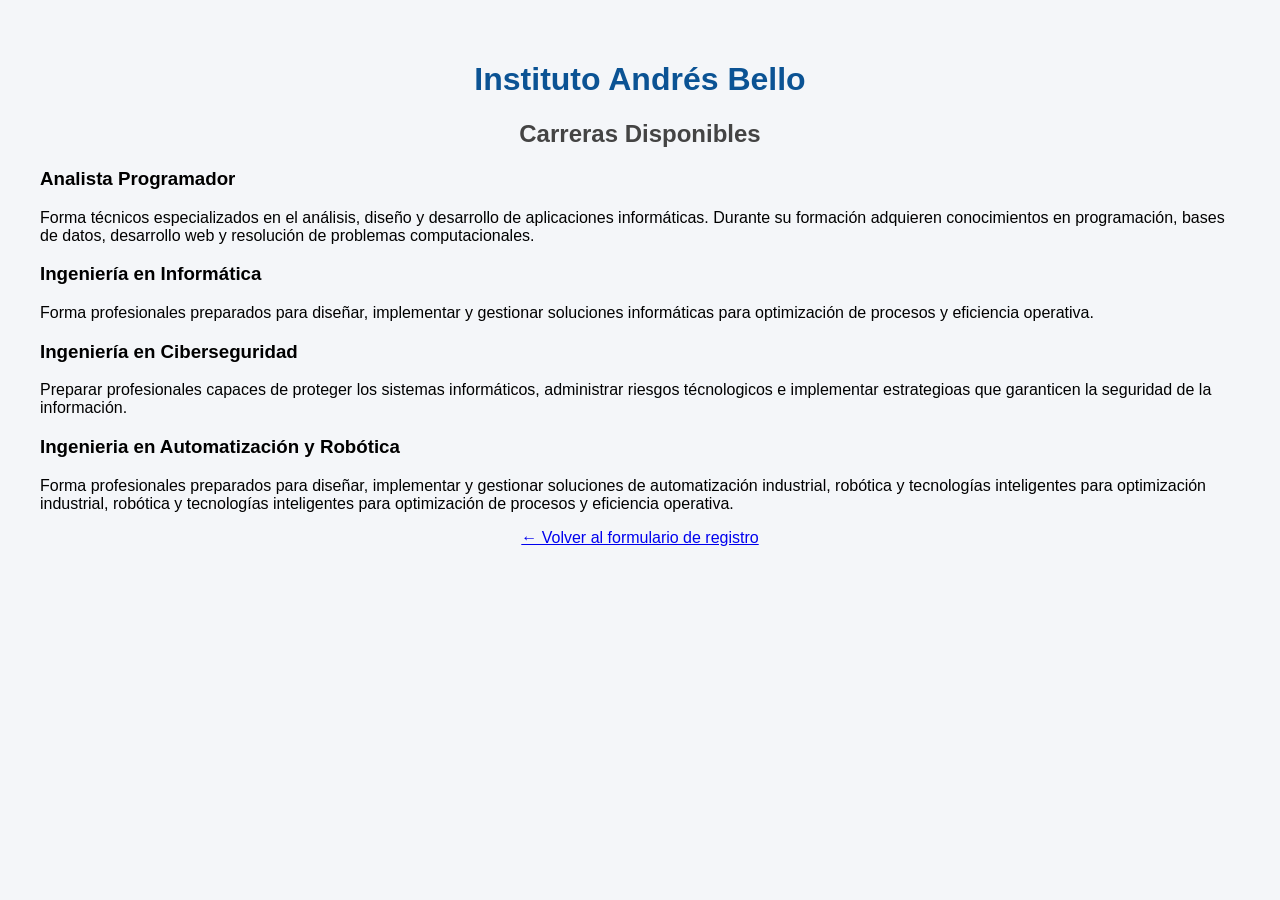
==== carreras.html @ b80e1a58 "Se agrega pagina de Carreras del Instituto Andres Bello" ====
<!Doctype html>
<html lang="es">
    <head>
        <meta charset="UTF-8">
        <meta name="viewport" content="width=device-width, initial-scale=1.0">
        <title>Instituto Andrés Bello | Carreras</title>
        <link rel="stylesheet" href="css/estilos.css">
    </head>

    <body>
        <h1>Instituto Andrés Bello</h1>
        <h2>Carreras Disponibles</h2>

        <div class=""tarjeta">
            <h3>Analista Programador</h3>
            <p>
                Forma técnicos especializados en el análisis, diseño y desarrollo de aplicaciones informáticas.
                Durante su formación adquieren conocimientos en programación, bases de datos, desarrollo web y 
                resolución de problemas computacionales.
            </p>
        </div>

        <div class=""tarjeta">
            <h3>Ingeniería en Informática</h3>
            <p>
                Forma profesionales preparados para diseñar, implementar y gestionar soluciones informáticas 
                para optimización de procesos y eficiencia operativa.
            </p>
        </div>

        <div class=""tarjeta">
            <h3>Ingeniería en Ciberseguridad</h3>
            <p>
                Preparar profesionales capaces de proteger los sistemas informáticos, administrar riesgos 
                técnologicos e implementar estrategioas que garanticen la seguridad de la información.
            </p>
        </div>

        <div class=""tarjeta">
            <h3>Ingenieria en Automatización y Robótica</h3>
            <p>
                Forma profesionales preparados para diseñar, implementar y gestionar soluciones de automatización
                industrial, robótica y tecnologías inteligentes para optimización industrial, robótica y tecnologías
                inteligentes para optimización de procesos y eficiencia operativa.
            </p>
        </div>

    </div>

<p style="text-align:center;">

<a href="index.html">

← Volver al formulario de registro

</a>

</p>

</body>

</html>
---- css/estilos.css ----
/*--========================================
Instituto Andrés Bello
Taller de Integración de Software

Autor: JParadha
Fecha: 20/06/2026

Archivo estilos.css
Descripcion: Hoja de estilos para el proyecto de integración de software. 
Contiene las reglas CSS para el diseño y la apariencia de la aplicación web desarrollada.

========================================*/

/* Configuracion general de la pagina */
body {
    font-family: Arial, Helvetica, sans-serif;
    background-color: #f4f6f9;
    margin:0;
    padding:40px;
}

/* Títulos */
h1{
    text-align:center;
    color:#0b5394;
}

h2{
    text-align:center;
    color:#444444;
    margin: bottom 30px;
}

/* Formulario */
form{
    background-color:white;
    max-width:600px;
    margin:auto;
    padding:30px;
    border-radius:10px;
    box-shadow: 0px 2px 10px rgba(0,0,0,0.15);
}

/* Etiquetas */
label{
    font-weight:bold;
}

/* Campos del formulario */
input,
textarea,
select{
    width:100%;
    padding:10px;
    margin-top:6px;
    margin-bottom:18px;
    border:1px solid #cccccc;
    border-radius:5px;


box-sizing:border-box;

font-size:15px;
}

/* Botones */
input[type="submit"],
input[type="reset"]{

    width:auto;
    background-color:#0b5394;
    color:white;
    border:none;
    padding:12px 20px;
    cursor:pointer;
    margin-right:10px;
}

/* Efecto al pasar el mouse */
input[type="submit"]:hover,
input[type="reset"]:hover{
    background-color:#073763;
}

/* Diseño responsivo */
@media screen and (max-width:600px){
    body{
        padding:15px;
    }
    form{
        padding:20px;
    }
}
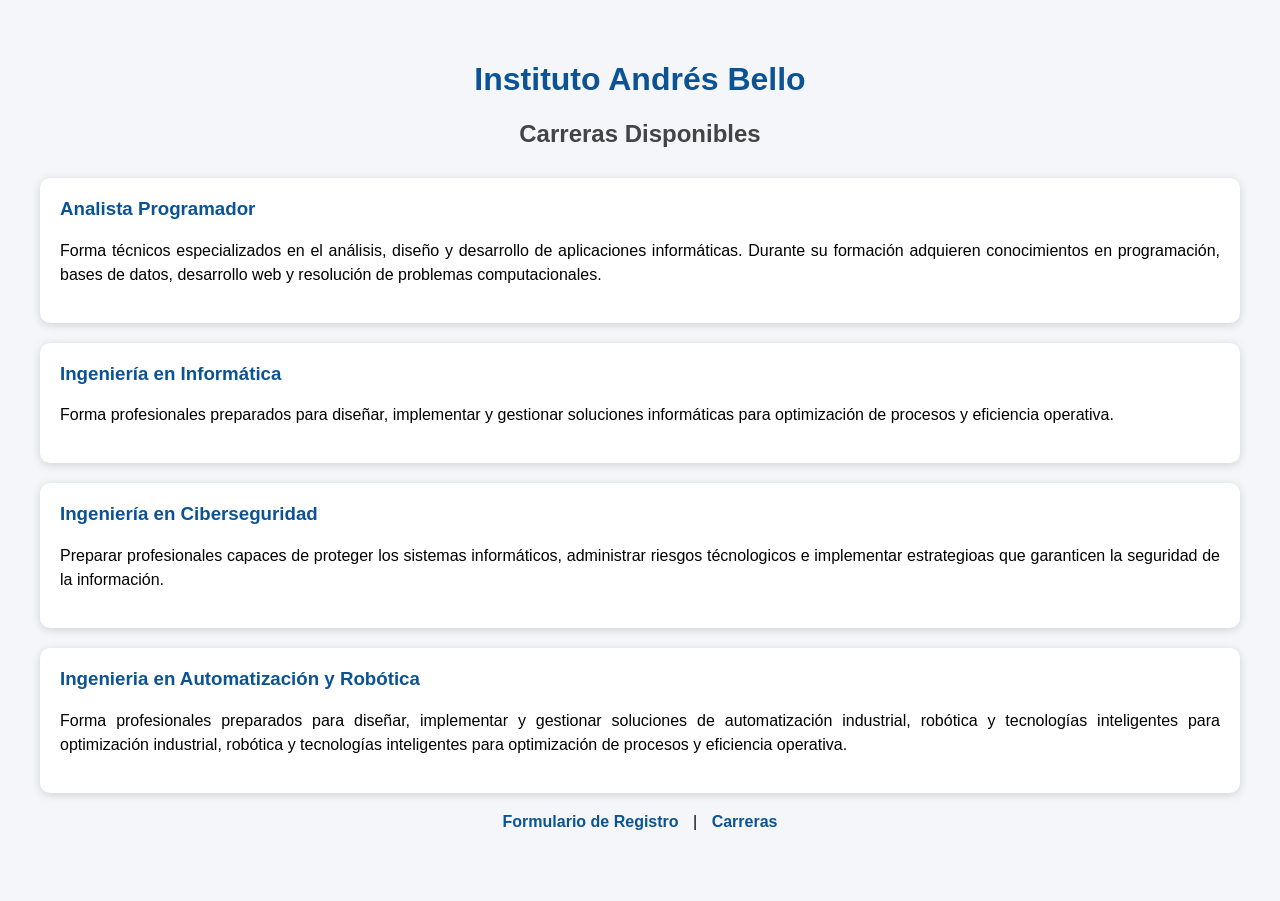
==== commit 9f9fa083: "Aplicacion de CSS y correcciones ortograficas" ====
--- a/carreras.html
+++ b/carreras.html
@@ -11,7 +11,7 @@
         <h1>Instituto Andrés Bello</h1>
         <h2>Carreras Disponibles</h2>
 
-        <div class=""tarjeta">
+        <div class="tarjeta">
             <h3>Analista Programador</h3>
             <p>
                 Forma técnicos especializados en el análisis, diseño y desarrollo de aplicaciones informáticas.
@@ -20,7 +20,7 @@
             </p>
         </div>
 
-        <div class=""tarjeta">
+        <div class="tarjeta">
             <h3>Ingeniería en Informática</h3>
             <p>
                 Forma profesionales preparados para diseñar, implementar y gestionar soluciones informáticas 
@@ -28,7 +28,7 @@
             </p>
         </div>
 
-        <div class=""tarjeta">
+        <div class="tarjeta">
             <h3>Ingeniería en Ciberseguridad</h3>
             <p>
                 Preparar profesionales capaces de proteger los sistemas informáticos, administrar riesgos 
@@ -36,7 +36,7 @@
             </p>
         </div>
 
-        <div class=""tarjeta">
+        <div class="tarjeta">
             <h3>Ingenieria en Automatización y Robótica</h3>
             <p>
                 Forma profesionales preparados para diseñar, implementar y gestionar soluciones de automatización
@@ -49,11 +49,11 @@
 
 <p style="text-align:center;">
 
-<a href="index.html">
-
-← Volver al formulario de registro
-
-</a>
+<nav>
+    <a href="index.html">Formulario de Registro</a>
+    |
+    <a href="carreras.html">Carreras</a>
+</nav>
 
 </p>
 
--- a/css/estilos.css
+++ b/css/estilos.css
@@ -28,7 +28,7 @@
 h2{
     text-align:center;
     color:#444444;
-    margin: bottom 30px;
+    margin-bottom: 30px;
 }
 
 /* Formulario */
@@ -90,4 +90,64 @@
     form{
         padding:20px;
     }
+}
+
+/*====================================
+Pagina de Carreras
+====================================*/
+
+.contenedor-carreras{
+    max-width:900px;
+    margin:auto;
+}
+
+.tarjeta{
+    background:white;
+    padding:20px;
+    margin-bottom:20px;
+    border-radius:10px;
+    box-shadow: 0px 2px 10px rgba(0,0,0,0.15);
+}
+
+.tarjeta h3{
+    margin-top:0;
+    color:#0b5394;
+}
+
+.tarjeta p{
+
+    text-align:justify;
+
+    line-height:1.5;
+
+}
+
+/*====================================
+Menú de navegación
+====================================*/
+
+nav{
+
+    text-align:center;
+
+    margin-bottom:30px;
+
+}
+
+nav a{
+
+    text-decoration:none;
+
+    color:#0b5394;
+
+    font-weight:bold;
+
+    margin:0 10px;
+
+}
+
+nav a:hover{
+
+    text-decoration:underline;
+
 }
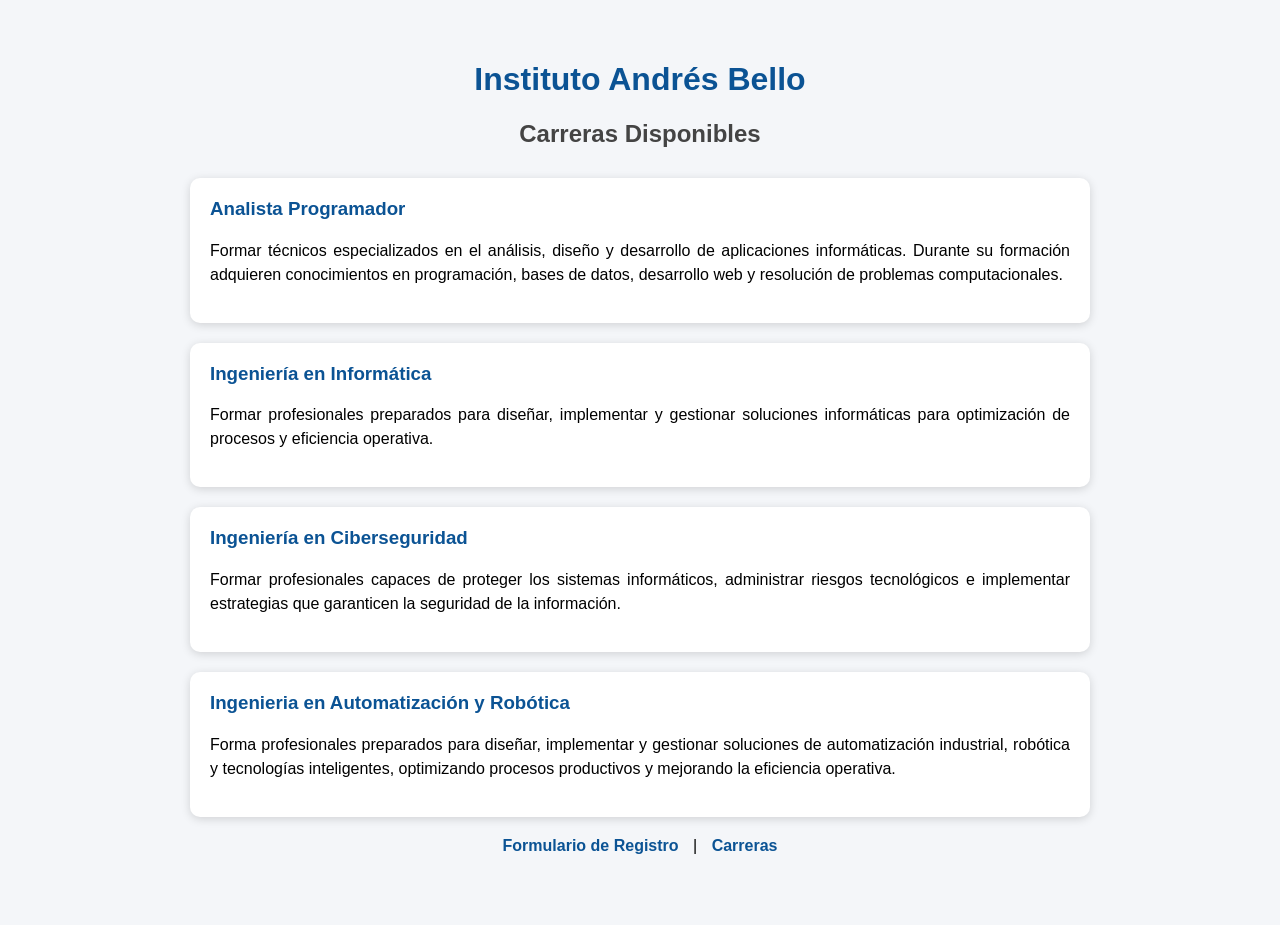
==== commit f2937b16: "Correcciones en index.html link de de redireccionamiento" ====
--- a/carreras.html
+++ b/carreras.html
@@ -11,10 +11,12 @@
         <h1>Instituto Andrés Bello</h1>
         <h2>Carreras Disponibles</h2>
 
+        <div class="contenedor-carreras">
+
         <div class="tarjeta">
             <h3>Analista Programador</h3>
             <p>
-                Forma técnicos especializados en el análisis, diseño y desarrollo de aplicaciones informáticas.
+                Formar técnicos especializados en el análisis, diseño y desarrollo de aplicaciones informáticas.
                 Durante su formación adquieren conocimientos en programación, bases de datos, desarrollo web y 
                 resolución de problemas computacionales.
             </p>
@@ -23,7 +25,7 @@
         <div class="tarjeta">
             <h3>Ingeniería en Informática</h3>
             <p>
-                Forma profesionales preparados para diseñar, implementar y gestionar soluciones informáticas 
+                Formar profesionales preparados para diseñar, implementar y gestionar soluciones informáticas 
                 para optimización de procesos y eficiencia operativa.
             </p>
         </div>
@@ -31,23 +33,20 @@
         <div class="tarjeta">
             <h3>Ingeniería en Ciberseguridad</h3>
             <p>
-                Preparar profesionales capaces de proteger los sistemas informáticos, administrar riesgos 
-                técnologicos e implementar estrategioas que garanticen la seguridad de la información.
+                Formar profesionales capaces de proteger los sistemas informáticos, administrar riesgos 
+                tecnológicos e implementar estrategias que garanticen la seguridad de la información.
             </p>
         </div>
 
         <div class="tarjeta">
             <h3>Ingenieria en Automatización y Robótica</h3>
             <p>
-                Forma profesionales preparados para diseñar, implementar y gestionar soluciones de automatización
-                industrial, robótica y tecnologías inteligentes para optimización industrial, robótica y tecnologías
-                inteligentes para optimización de procesos y eficiencia operativa.
+              Forma profesionales preparados para diseñar, implementar y gestionar soluciones de automatización 
+              industrial, robótica y tecnologías inteligentes, optimizando procesos productivos y mejorando la 
+              eficiencia operativa.
             </p>
         </div>
-
     </div>
-
-<p style="text-align:center;">
 
 <nav>
     <a href="index.html">Formulario de Registro</a>
@@ -55,8 +54,6 @@
     <a href="carreras.html">Carreras</a>
 </nav>
 
-</p>
-
 </body>
 
 </html>
